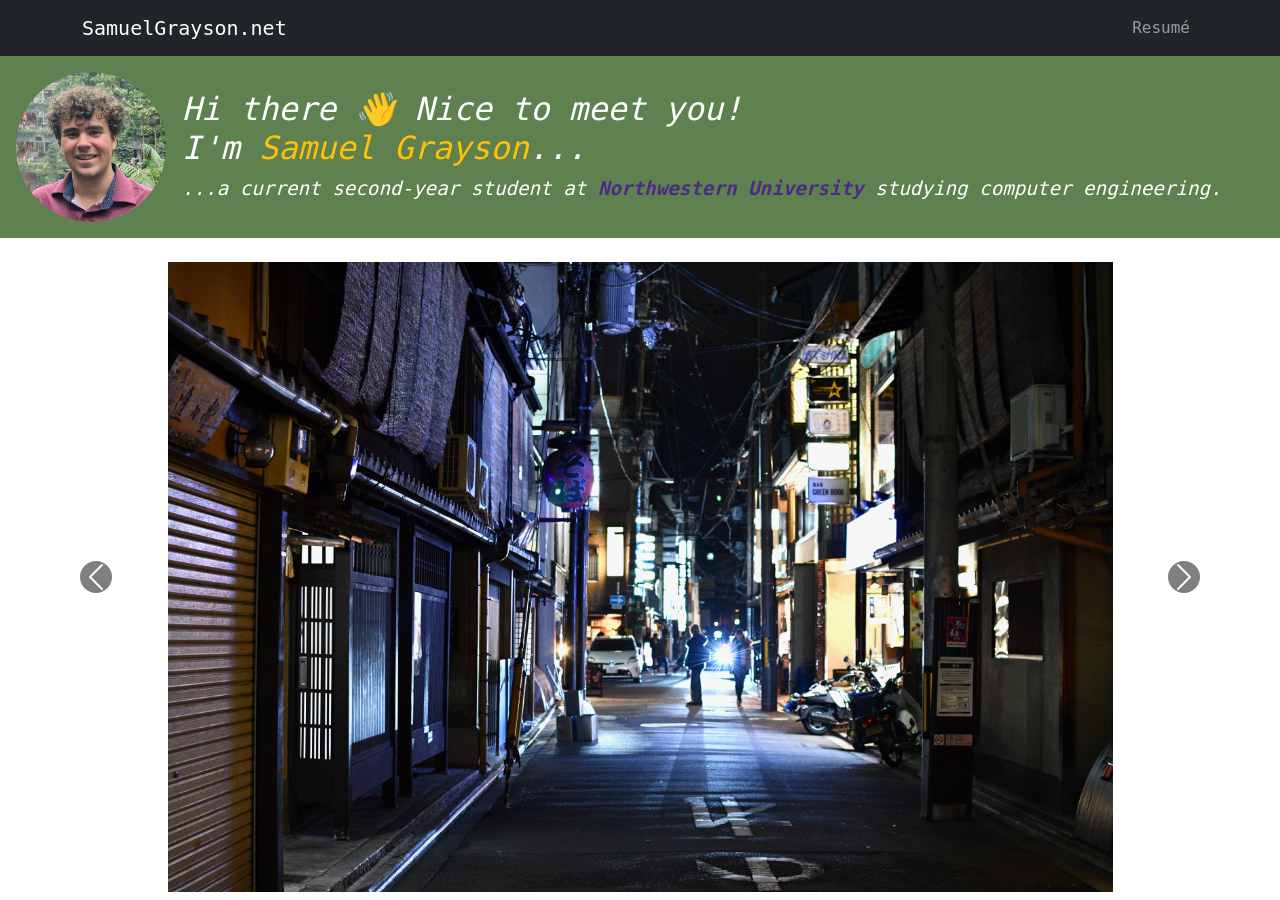
==== index.html @ d47505cc "update my website" ====
<!doctype html>
<html lang="en">
  <head>
    <meta charset="utf-8">
    <meta http-equiv="X-UA-Compatible" content="IE=edge">
    <meta name="viewport" content="width=device-width, initial-scale=1.0">
    <link href="https://cdn.jsdelivr.net/npm/bootstrap@5.3.3/dist/css/bootstrap.min.css" rel="stylesheet" integrity="sha384-QWTKZyjpPEjISv5WaRU9OFeRpok6YctnYmDr5pNlyT2bRjXh0JMhjY6hW+ALEwIH" crossorigin="anonymous">
    <link rel="icon" href="media/favicon.ico" type="image/x-icon">
    <link rel="stylesheet" type="text/css" href="style.css">
    <title>Samuel Grayson's Personal Website</title>
    <style>
      body {
        font-family: 'IBM Plex Mono', monospace;
        margin: 0;
        padding: 0;
      }

      .header {
        display: flex;
        align-items: center;
        justify-content: flex-start;
        padding: 1rem;
        background-color: #5f804f;
      }

      .header img {
        width: 150px;
        height: 150px;
        border-radius: 50%;
        margin-right: 1rem;
        object-fit: cover;
      }

      .header .text-content {
        text-align: left;
        color: white;
        font-style: italic; /* Make text italic */
      }

      .header .text-content h1 {
        margin: 0;
        font-size: 2rem;
      }

      .header .text-content p {
        margin: 0.5rem 0 0;
        font-size: 1.2rem;
      }

      /* Ensure carousel images do not exceed vertical space and use letterboxing */
      #photoCarousel img {
        max-height: 70vh; /* Limit the height to 70% of the viewport height */
        width: 100%; /* Ensure the image spans the full width */
        object-fit: contain; /* Use letterboxing to maintain aspect ratio */
        background-color: white; /* Optional: Add a black background for letterboxing */
      }

      /* Style for black carousel arrows */
      .carousel-control-prev-icon,
      .carousel-control-next-icon {
        background-color: black; /* Set the arrow background color to black */
        border-radius: 50%; /* Optional: Make the arrows circular */
      }
    </style>
  </head>
  <body>
    <!-- Navbar -->
    <nav class="navbar navbar-expand bg-dark navbar-dark">
      <div class="container">
        <a href="#" class="navbar-brand">SamuelGrayson.net</a>
        <div class="collapse navbar-collapse">
          <ul class="navbar-nav ms-auto">
            <li class="nav-item">
              <a href="media/resume.pdf" class="nav-link">Resumé</a>
            </li>
          </ul>
        </div>
      </div>
    </nav>

    <!-- Header Section -->
    <header class="header">
      <img src="media/samuel.png" alt="Photo of Samuel Grayson">
      <div class="text-content">
        <h1>Hi there &#128075; Nice to meet you!<br> I'm <span class="text-warning">Samuel Grayson</span>...</h1>
        <p>
          ...a current second-year student at <span style="color:#4E2A84"><b>Northwestern University</b></span> studying computer engineering.
        </p>
      </div>
    </header>

    <!-- Carousel Section -->
    <div id="photoCarousel" class="carousel slide mt-4" data-bs-ride="carousel">
      <div class="carousel-inner">
        <div class="carousel-item active">
          <img src="media/photo1.jpeg" class="d-block w-100" alt="Photo 1">
        </div>
        <div class="carousel-item">
          <img src="media/photo2.jpeg" class="d-block w-100" alt="Photo 2">
        </div>
        <div class="carousel-item">
          <img src="media/photo3.jpeg" class="d-block w-100" alt="Photo 3">
        </div>
      </div>
      <button class="carousel-control-prev" type="button" data-bs-target="#photoCarousel" data-bs-slide="prev">
        <span class="carousel-control-prev-icon" aria-hidden="true"></span>
        <span class="visually-hidden">Previous</span>
      </button>
      <button class="carousel-control-next" type="button" data-bs-target="#photoCarousel" data-bs-slide="next">
        <span class="carousel-control-next-icon" aria-hidden="true"></span>
        <span class="visually-hidden">Next</span>
      </button>
    </div>

    <script src="https://cdn.jsdelivr.net/npm/bootstrap@5.3.3/dist/js/bootstrap.bundle.min.js" integrity="sha384-YvpcrYf0tY3lHB60NNkmXc5s9fDVZLESaAA55NDzOxhy9GkcIdslK1eN7N6jIeHz" crossorigin="anonymous"></script>
  </body>
</html>
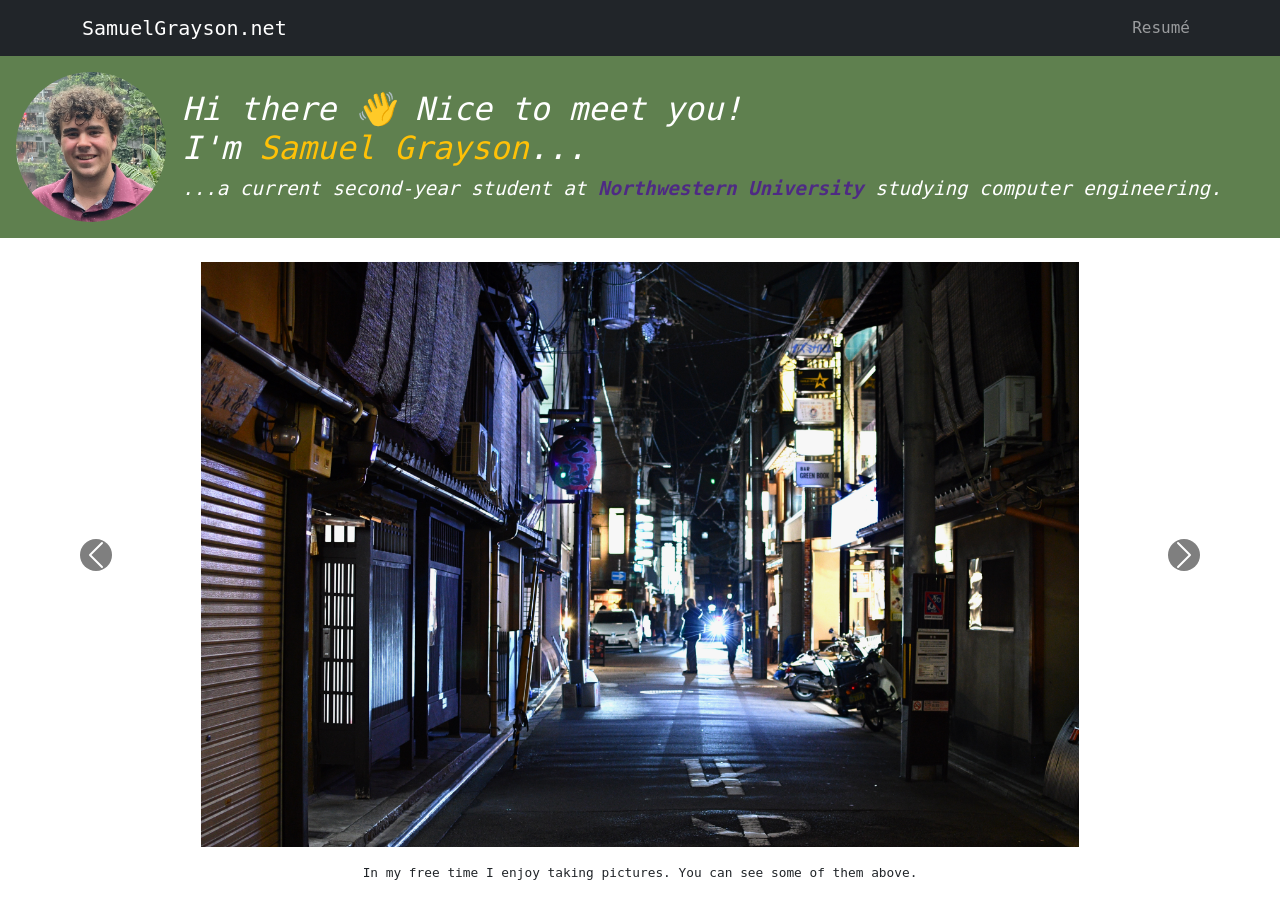
==== commit eb106922: "Update index.html" ====
--- a/index.html
+++ b/index.html
@@ -34,7 +34,7 @@
       .header .text-content {
         text-align: left;
         color: white;
-        font-style: italic; /* Make text italic */
+        font-style: italic; 
       }
 
       .header .text-content h1 {
@@ -47,19 +47,19 @@
         font-size: 1.2rem;
       }
 
-      /* Ensure carousel images do not exceed vertical space and use letterboxing */
+    
       #photoCarousel img {
-        max-height: 70vh; /* Limit the height to 70% of the viewport height */
-        width: 100%; /* Ensure the image spans the full width */
-        object-fit: contain; /* Use letterboxing to maintain aspect ratio */
-        background-color: white; /* Optional: Add a black background for letterboxing */
+        max-height: 65vh; 
+        width: 100%; 
+        object-fit: contain; 
+        background-color: white; 
       }
 
-      /* Style for black carousel arrows */
+
       .carousel-control-prev-icon,
       .carousel-control-next-icon {
-        background-color: black; /* Set the arrow background color to black */
-        border-radius: 50%; /* Optional: Make the arrows circular */
+        background-color: black; 
+        border-radius: 50%; 
       }
     </style>
   </head>
@@ -78,7 +78,7 @@
       </div>
     </nav>
 
-    <!-- Header Section -->
+
     <header class="header">
       <img src="media/samuel.png" alt="Photo of Samuel Grayson">
       <div class="text-content">
@@ -89,7 +89,7 @@
       </div>
     </header>
 
-    <!-- Carousel Section -->
+
     <div id="photoCarousel" class="carousel slide mt-4" data-bs-ride="carousel">
       <div class="carousel-inner">
         <div class="carousel-item active">
@@ -112,6 +112,9 @@
       </button>
     </div>
 
+
+    <p class="text-center mt-3" style="font-size: 0.8rem; font-weight: 300;">In my free time I enjoy taking pictures. You can see some of them above.</p>
+
     <script src="https://cdn.jsdelivr.net/npm/bootstrap@5.3.3/dist/js/bootstrap.bundle.min.js" integrity="sha384-YvpcrYf0tY3lHB60NNkmXc5s9fDVZLESaAA55NDzOxhy9GkcIdslK1eN7N6jIeHz" crossorigin="anonymous"></script>
   </body>
 </html>
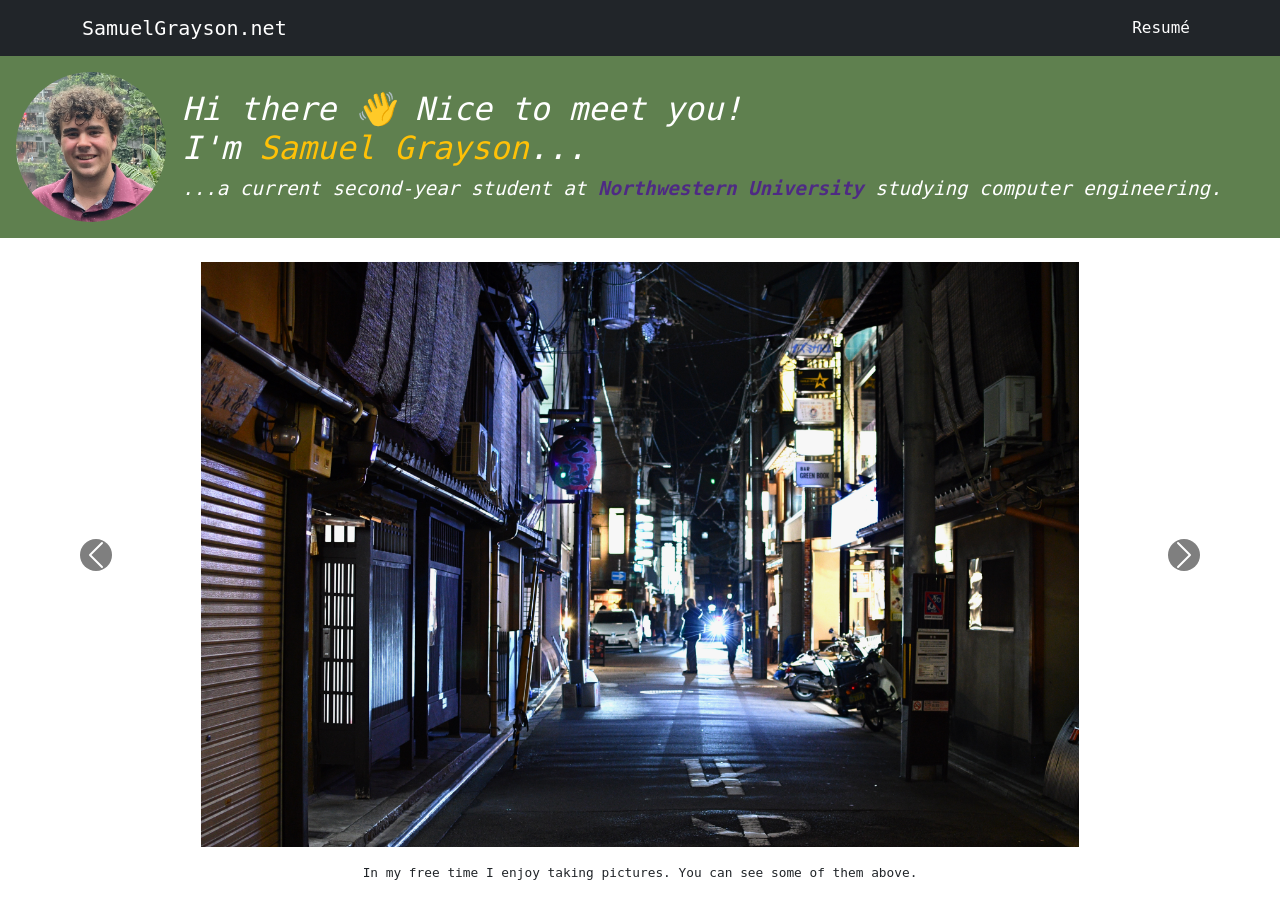
==== commit 5989b2a8: "add rotation" ====
--- a/index.html
+++ b/index.html
@@ -6,7 +6,7 @@
     <meta name="viewport" content="width=device-width, initial-scale=1.0">
     <link href="https://cdn.jsdelivr.net/npm/bootstrap@5.3.3/dist/css/bootstrap.min.css" rel="stylesheet" integrity="sha384-QWTKZyjpPEjISv5WaRU9OFeRpok6YctnYmDr5pNlyT2bRjXh0JMhjY6hW+ALEwIH" crossorigin="anonymous">
     <link rel="icon" href="media/favicon.ico" type="image/x-icon">
-    <link rel="stylesheet" type="text/css" href="style.css">
+    <link rel="stylesheet" type="text/css" href="global.css">
     <title>Samuel Grayson's Personal Website</title>
     <style>
       body {
@@ -83,7 +83,7 @@
       <img src="media/samuel.png" alt="Photo of Samuel Grayson">
       <div class="text-content">
         <h1>Hi there &#128075; Nice to meet you!<br> I'm <span class="text-warning">Samuel Grayson</span>...</h1>
-        <p>
+        <p id="cycling-text">
           ...a current second-year student at <span style="color:#4E2A84"><b>Northwestern University</b></span> studying computer engineering.
         </p>
       </div>
@@ -116,5 +116,31 @@
     <p class="text-center mt-3" style="font-size: 0.8rem; font-weight: 300;">In my free time I enjoy taking pictures. You can see some of them above.</p>
 
     <script src="https://cdn.jsdelivr.net/npm/bootstrap@5.3.3/dist/js/bootstrap.bundle.min.js" integrity="sha384-YvpcrYf0tY3lHB60NNkmXc5s9fDVZLESaAA55NDzOxhy9GkcIdslK1eN7N6jIeHz" crossorigin="anonymous"></script>
+    <script>
+      const sentences = [
+        "...a current second-year student at <span style='color:#4E2A84'><b>Northwestern University</b></span> studying computer engineering.",
+        "...a passionate engineer with a love for problem-solving and innovation.",
+        "...an avid traveler who enjoys exploring the world.",
+        "...an avid traveler who enjoys exploring the world.",
+        "...a tech enthusiast who loves to stay updated with the latest trends in technology.",
+        "...a lifelong learner who believes in the power of education and self-improvement.",
+        "...a creative thinker who enjoys brainstorming and developing new ideas.",
+        "...a team player who values collaboration and teamwork.",
+        "...a problem solver who thrives on challenges and finding solutions.",
+        "...a foodie who loves trying out new restaurants and cuisines.",
+      ];
+
+      let currentIndex = 0; // Start with the first sentence
+      const cyclingTextElement = document.getElementById("cycling-text");
+
+
+      function updateText() {
+        currentIndex = (currentIndex + 1) % sentences.length; // Cycle through the sentences
+        cyclingTextElement.innerHTML = sentences[currentIndex]; // Update the text content
+      }
+
+      // Change the text every 3 seconds
+      setInterval(updateText, 3000);
+    </script>
   </body>
 </html>
--- a/global.css
+++ b/global.css
@@ -0,0 +1,55 @@
+body {
+  font-family: 'IBM Plex Mono', monospace;
+  margin: 0;
+  padding: 0;
+}
+
+.header {
+  display: flex;
+  align-items: center;
+  justify-content: flex-start;
+  padding: 1rem;
+  background-color: #5f804f;
+}
+
+.header img {
+  width: 150px;
+  height: 150px;
+  border-radius: 50%;
+  margin-right: 1rem;
+  object-fit: cover;
+}
+
+.header .text-content {
+  text-align: left;
+  color: white;
+  font-style: italic;
+}
+
+.header .text-content h1 {
+  margin: 0;
+  font-size: 2rem;
+}
+
+.header .text-content p {
+  margin: 0.5rem 0 0;
+  font-size: 1.2rem;
+}
+
+#photoCarousel img {
+  max-height: 65vh;
+  width: 100%;
+  object-fit: contain;
+  background-color: white;
+}
+
+.carousel-control-prev-icon,
+.carousel-control-next-icon {
+  background-color: black;
+  border-radius: 50%;
+}
+
+/* Make nav-item links white */
+.navbar-dark .navbar-nav .nav-link {
+  color: white !important; /* Force the color to white */
+}
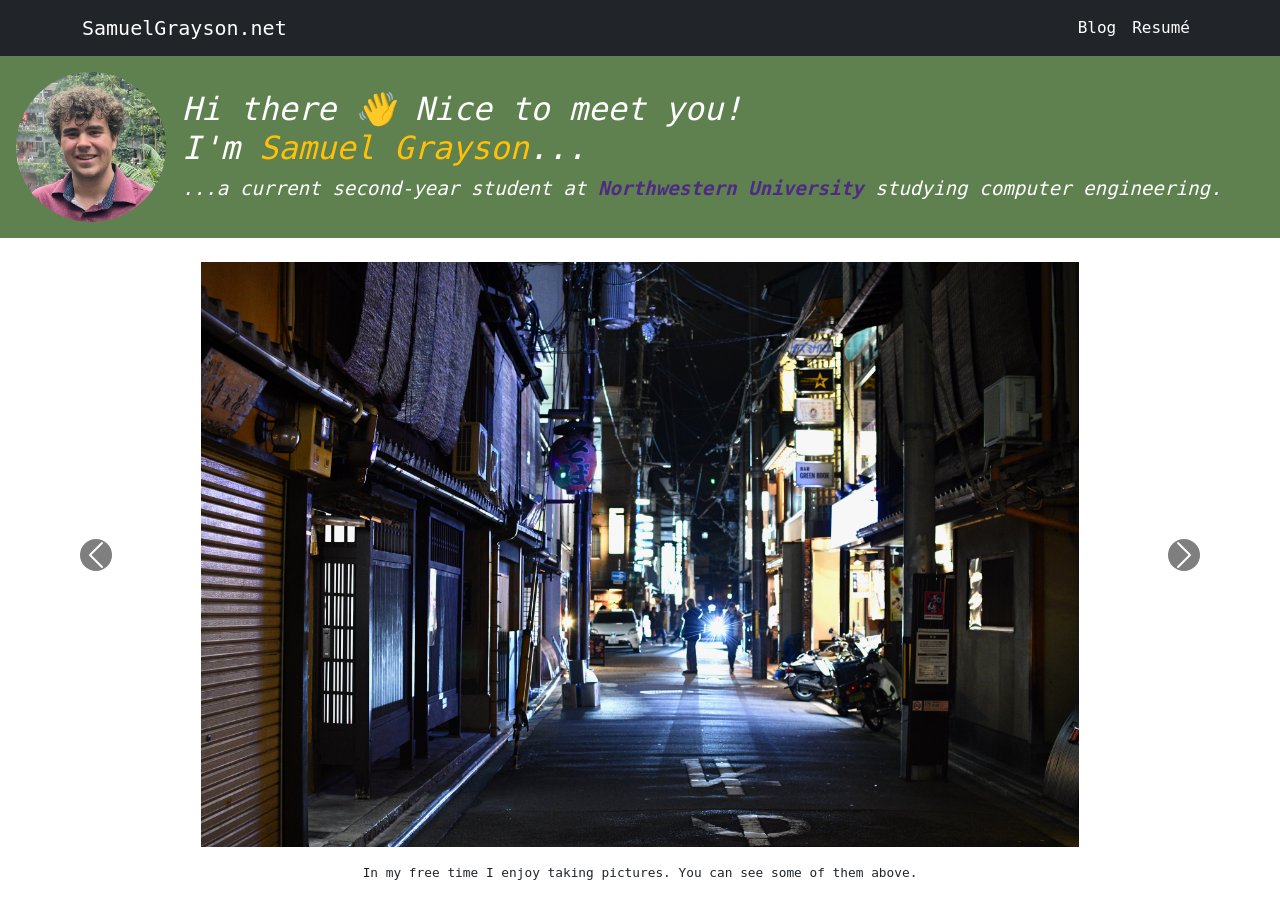
==== commit 204abd18: "add travel blog" ====
--- a/index.html
+++ b/index.html
@@ -70,6 +70,9 @@
         <a href="#" class="navbar-brand">SamuelGrayson.net</a>
         <div class="collapse navbar-collapse">
           <ul class="navbar-nav ms-auto">
+            <li class="nav-item">
+              <a href="blog_main.html" class="nav-link">Blog</a>
+            </li>
             <li class="nav-item">
               <a href="media/resume.pdf" class="nav-link">Resumé</a>
             </li>
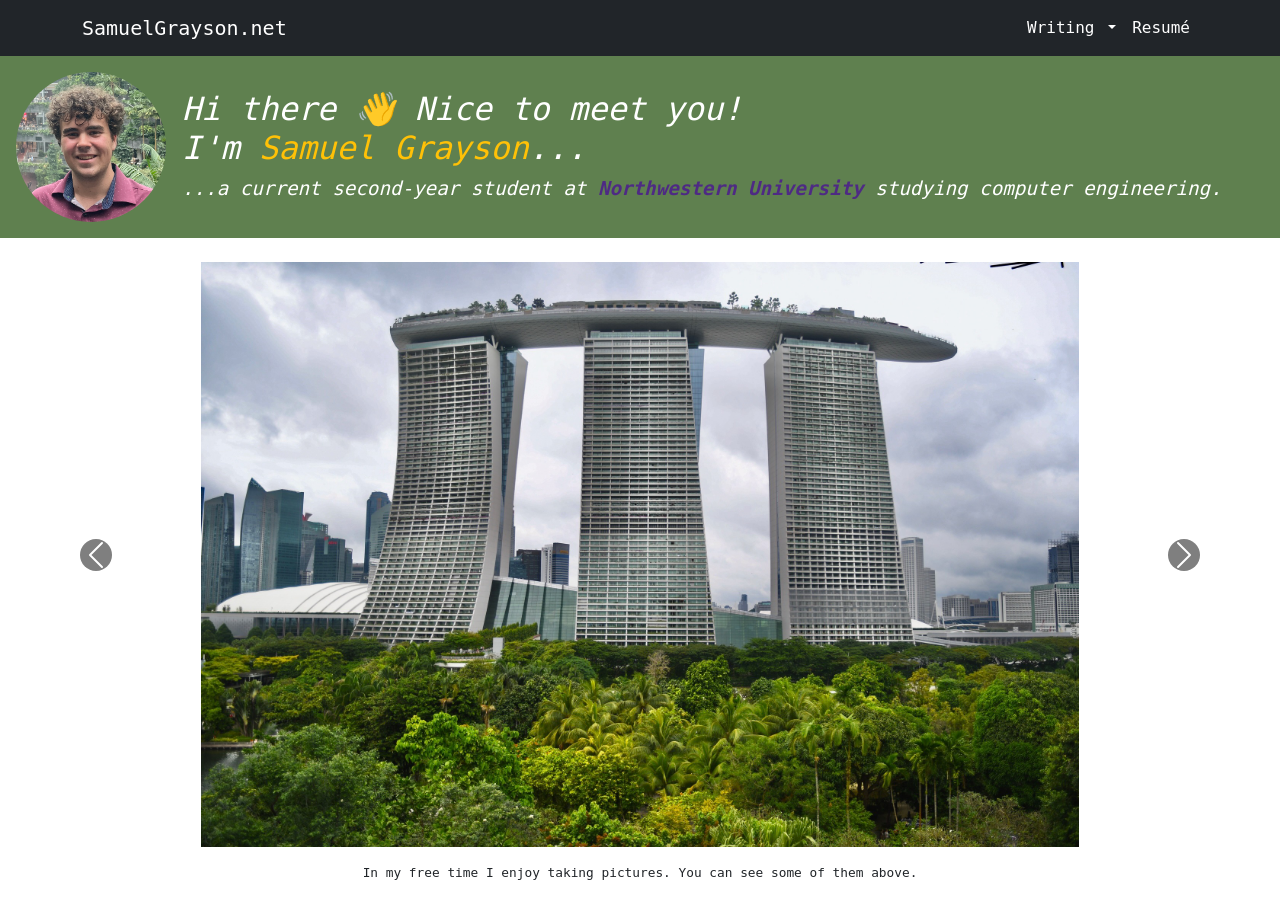
==== commit f9400257: "update and split blogs" ====
--- a/index.html
+++ b/index.html
@@ -70,8 +70,14 @@
         <a href="#" class="navbar-brand">SamuelGrayson.net</a>
         <div class="collapse navbar-collapse">
           <ul class="navbar-nav ms-auto">
-            <li class="nav-item">
-              <a href="blog_main.html" class="nav-link">Blog</a>
+            <li class="nav-item dropdown">
+              <a class="nav-link dropdown-toggle" href="#" id="writingDropdown" role="button" data-bs-toggle="dropdown" aria-expanded="false">
+                Writing
+              </a>
+              <ul class="dropdown-menu" aria-labelledby="writingDropdown">
+                <li><a class="dropdown-item" href="food_travel.html">Food & Travel</a></li>
+                <li><a class="dropdown-item" href="general.html">What I've Been Up To</a></li>
+              </ul>
             </li>
             <li class="nav-item">
               <a href="media/resume.pdf" class="nav-link">Resumé</a>
@@ -96,13 +102,16 @@
     <div id="photoCarousel" class="carousel slide mt-4" data-bs-ride="carousel">
       <div class="carousel-inner">
         <div class="carousel-item active">
-          <img src="media/photo1.jpeg" class="d-block w-100" alt="Photo 1">
+          <img src="media/background1.jpg" class="d-block w-100" alt="Photo 1">
         </div>
         <div class="carousel-item">
-          <img src="media/photo2.jpeg" class="d-block w-100" alt="Photo 2">
+          <img src="media/background2.jpg" class="d-block w-100" alt="Photo 2">
         </div>
         <div class="carousel-item">
-          <img src="media/photo3.jpeg" class="d-block w-100" alt="Photo 3">
+          <img src="media/background3.jpg" class="d-block w-100" alt="Photo 3">
+        </div>
+        <div class="carousel-item">
+          <img src="media/background4.jpg" class="d-block w-100" alt="Photo 4">
         </div>
       </div>
       <button class="carousel-control-prev" type="button" data-bs-target="#photoCarousel" data-bs-slide="prev">
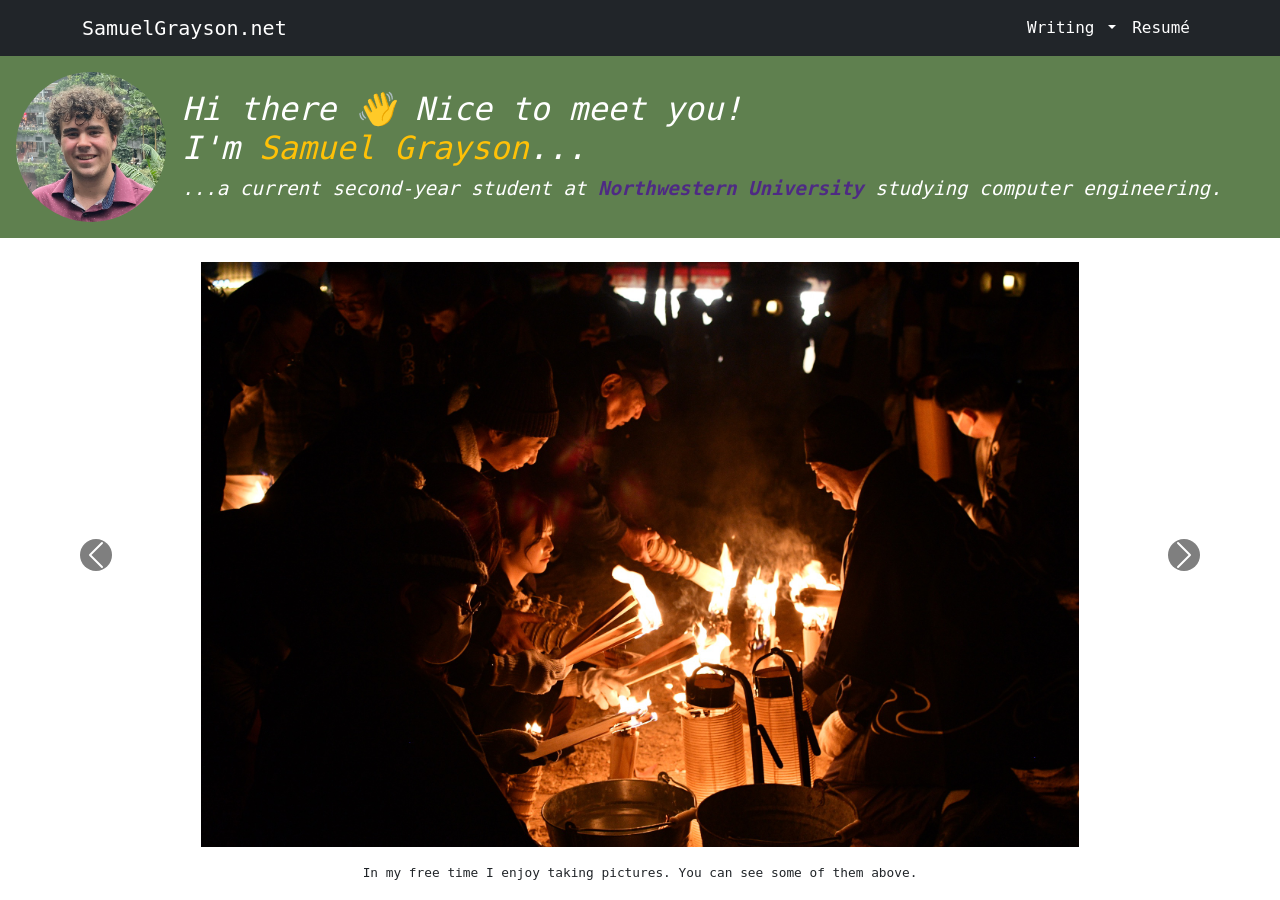
==== commit 4db8229e: "add photos" ====
--- a/index.html
+++ b/index.html
@@ -102,16 +102,22 @@
     <div id="photoCarousel" class="carousel slide mt-4" data-bs-ride="carousel">
       <div class="carousel-inner">
         <div class="carousel-item active">
-          <img src="media/background1.jpg" class="d-block w-100" alt="Photo 1">
+          <img src="media/display1.jpeg" class="d-block w-100" alt="Photo 1">
         </div>
         <div class="carousel-item">
-          <img src="media/background2.jpg" class="d-block w-100" alt="Photo 2">
+          <img src="media/display2.jpeg" class="d-block w-100" alt="Photo 2">
         </div>
         <div class="carousel-item">
-          <img src="media/background3.jpg" class="d-block w-100" alt="Photo 3">
+          <img src="media/display3.jpeg" class="d-block w-100" alt="Photo 3">
         </div>
         <div class="carousel-item">
-          <img src="media/background4.jpg" class="d-block w-100" alt="Photo 4">
+          <img src="media/display4.jpeg" class="d-block w-100" alt="Photo 4">
+        </div>
+        <div class="carousel-item">
+          <img src="media/display5.jpeg" class="d-block w-100" alt="Photo 4">
+        </div>
+        <div class="carousel-item">
+          <img src="media/display6.jpeg" class="d-block w-100" alt="Photo 4">
         </div>
       </div>
       <button class="carousel-control-prev" type="button" data-bs-target="#photoCarousel" data-bs-slide="prev">
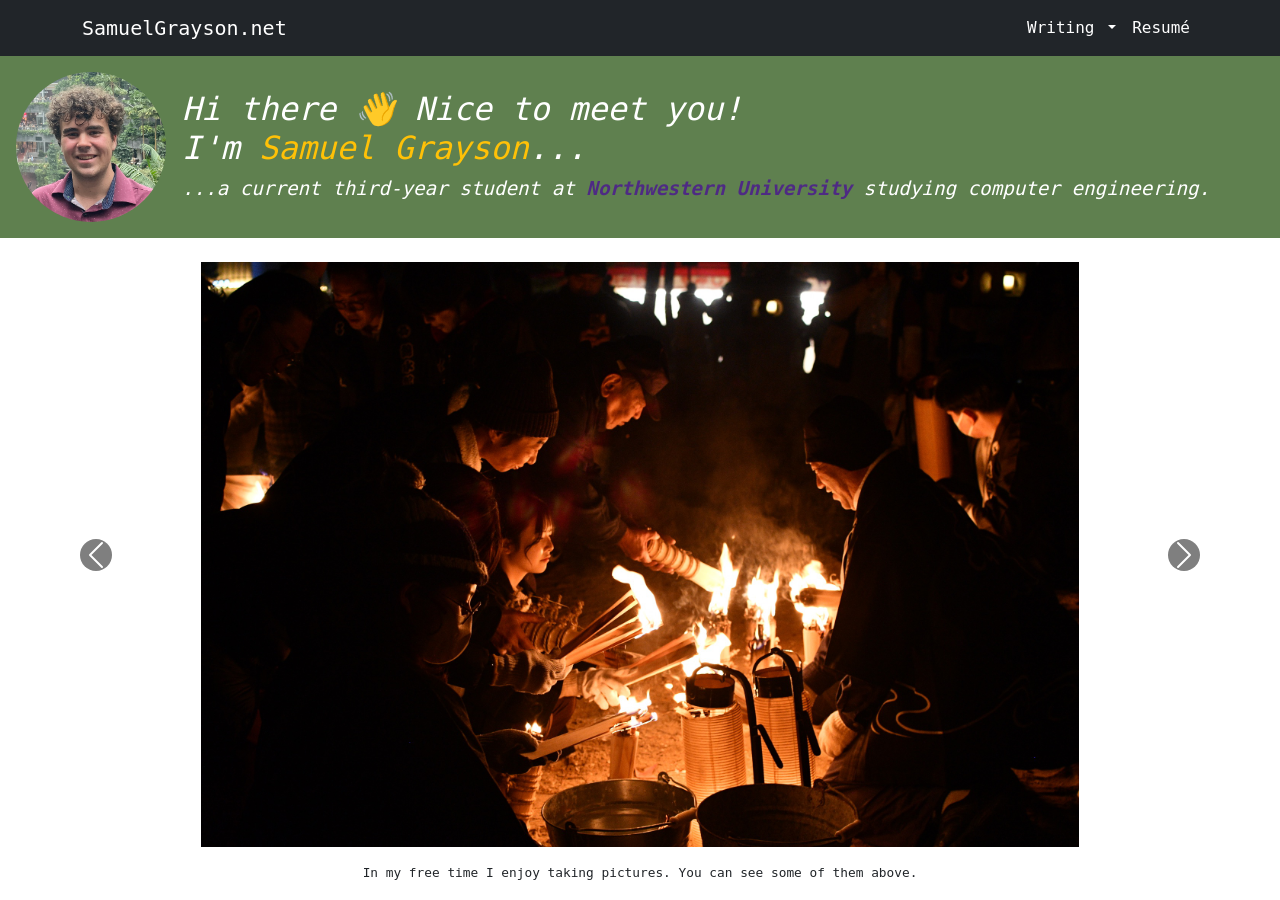
==== commit a0f27437: "Update index.html" ====
--- a/index.html
+++ b/index.html
@@ -93,7 +93,7 @@
       <div class="text-content">
         <h1>Hi there &#128075; Nice to meet you!<br> I'm <span class="text-warning">Samuel Grayson</span>...</h1>
         <p id="cycling-text">
-          ...a current second-year student at <span style="color:#4E2A84"><b>Northwestern University</b></span> studying computer engineering.
+          ...a current third-year student at <span style="color:#4E2A84"><b>Northwestern University</b></span> studying computer engineering.
         </p>
       </div>
     </header>
@@ -136,13 +136,11 @@
     <script src="https://cdn.jsdelivr.net/npm/bootstrap@5.3.3/dist/js/bootstrap.bundle.min.js" integrity="sha384-YvpcrYf0tY3lHB60NNkmXc5s9fDVZLESaAA55NDzOxhy9GkcIdslK1eN7N6jIeHz" crossorigin="anonymous"></script>
     <script>
       const sentences = [
-        "...a current second-year student at <span style='color:#4E2A84'><b>Northwestern University</b></span> studying computer engineering.",
+        "...a current third-year student at <span style='color:#4E2A84'><b>Northwestern University</b></span> studying computer engineering.",
         "...a passionate engineer with a love for problem-solving and innovation.",
         "...an avid traveler who enjoys exploring the world.",
-        "...an avid traveler who enjoys exploring the world.",
         "...a tech enthusiast who loves to stay updated with the latest trends in technology.",
-        "...a lifelong learner who believes in the power of education and self-improvement.",
-        "...a creative thinker who enjoys brainstorming and developing new ideas.",
+        "...a creative thinker who enjoys developing new ideas.",
         "...a team player who values collaboration and teamwork.",
         "...a problem solver who thrives on challenges and finding solutions.",
         "...a foodie who loves trying out new restaurants and cuisines.",
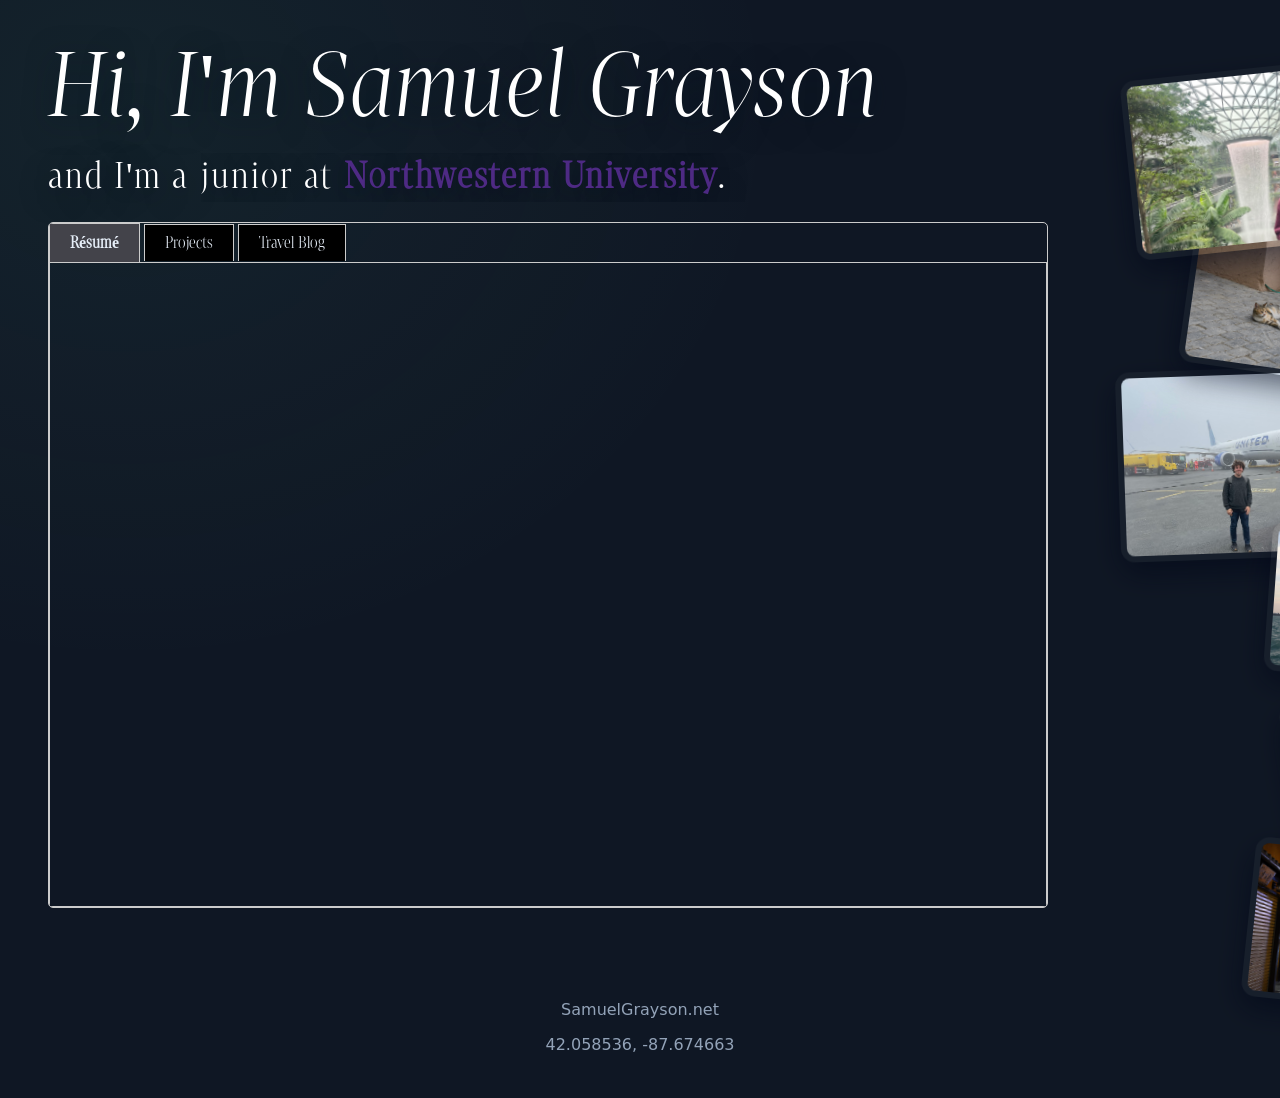
==== commit 63b4fea7: "update website" ====
--- a/index.html
+++ b/index.html
@@ -1,162 +1,188 @@
 <!doctype html>
 <html lang="en">
   <head>
-    <meta charset="utf-8">
-    <meta http-equiv="X-UA-Compatible" content="IE=edge">
-    <meta name="viewport" content="width=device-width, initial-scale=1.0">
-    <link href="https://cdn.jsdelivr.net/npm/bootstrap@5.3.3/dist/css/bootstrap.min.css" rel="stylesheet" integrity="sha384-QWTKZyjpPEjISv5WaRU9OFeRpok6YctnYmDr5pNlyT2bRjXh0JMhjY6hW+ALEwIH" crossorigin="anonymous">
-    <link rel="icon" href="media/favicon.ico" type="image/x-icon">
-    <link rel="stylesheet" type="text/css" href="global.css">
-    <title>Samuel Grayson's Personal Website</title>
+    <meta charset="utf-8" />
+    <meta name="viewport" content="width=device-width,initial-scale=1" />
+    <title>Samuel Grayson's Personal Wesbite</title>
+    <link rel="stylesheet" href="styles.css">
     <style>
-      body {
-        font-family: 'IBM Plex Mono', monospace;
-        margin: 0;
-        padding: 0;
+      /* Add some basic styles for the tabbed content */
+      .tab-container {
+        margin-top: 20px;
+        border: 1px solid #ccc;
+        border-radius: 5px;
+        overflow: hidden;
+        font-family: 'Tbc_l';
       }
-
-      .header {
-        display: flex;
-        align-items: center;
-        justify-content: flex-start;
-        padding: 1rem;
-        background-color: #5f804f;
+      .tab {
+        display: inline-block;
+        padding: 10px 20px;
+        cursor: pointer;
+        background: #000000;
+        border: 1px solid #ccc;
+        border-bottom: none;
       }
-
-      .header img {
-        width: 150px;
-        height: 150px;
-        border-radius: 50%;
-        margin-right: 1rem;
-        object-fit: cover;
+      .tab.active {
+        background: rgb(67, 67, 74);
+        font-weight: bold;
       }
-
-      .header .text-content {
-        text-align: left;
-        color: white;
-        font-style: italic; 
+      .tab-content {
+        display: none;
+        padding: 20px;
+        border: 1px solid #ccc;
       }
-
-      .header .text-content h1 {
-        margin: 0;
-        font-size: 2rem;
+      .tab-content.active {
+        display: block;
       }
-
-      .header .text-content p {
-        margin: 0.5rem 0 0;
-        font-size: 1.2rem;
-      }
-
-    
-      #photoCarousel img {
-        max-height: 65vh; 
-        width: 100%; 
-        object-fit: contain; 
-        background-color: white; 
-      }
-
-
-      .carousel-control-prev-icon,
-      .carousel-control-next-icon {
-        background-color: black; 
-        border-radius: 50%; 
+      /* Style for the iframe */
+      .resume-iframe {
+        width: 100%;
+        height: 600px; /* Adjust height as needed */
+        border: none;
       }
     </style>
   </head>
   <body>
-    <!-- Navbar -->
-    <nav class="navbar navbar-expand bg-dark navbar-dark">
-      <div class="container">
-        <a href="#" class="navbar-brand">SamuelGrayson.net</a>
-        <div class="collapse navbar-collapse">
-          <ul class="navbar-nav ms-auto">
-            <li class="nav-item dropdown">
-              <a class="nav-link dropdown-toggle" href="#" id="writingDropdown" role="button" data-bs-toggle="dropdown" aria-expanded="false">
-                Writing
-              </a>
-              <ul class="dropdown-menu" aria-labelledby="writingDropdown">
-                <li><a class="dropdown-item" href="food_travel.html">Food & Travel</a></li>
-                <li><a class="dropdown-item" href="general.html">What I've Been Up To</a></li>
-              </ul>
-            </li>
-            <li class="nav-item">
-              <a href="media/resume.pdf" class="nav-link">Resumé</a>
-            </li>
-          </ul>
+    <main class="container">
+      <section class="left">
+        <h1 class="title">Hi, I'm Samuel Grayson</h1>
+
+        <div class="subtitle-row">
+          <h2 class="subtitle subtitle-constant">and I'm a</h2>
+          <h2 class="subtitle subtitle-cycle" id="cycling-text">
+            junior at <span style="color:#4E2A84"><b>Northwestern University</b></span>.
+          </h2>
         </div>
-      </div>
-    </nav>
 
+        <!-- Tabbed content box -->
+        <div class="tab-container">
+          <div class="tab active" onclick="showTab('resume')">Résumé</div>
+          <div class="tab" onclick="showTab('projects')">Projects</div>
+          <div class="tab" onclick="showTab('travel')">Travel Blog</div>
 
-    <header class="header">
-      <img src="media/samuel.png" alt="Photo of Samuel Grayson">
-      <div class="text-content">
-        <h1>Hi there &#128075; Nice to meet you!<br> I'm <span class="text-warning">Samuel Grayson</span>...</h1>
-        <p id="cycling-text">
-          ...a current third-year student at <span style="color:#4E2A84"><b>Northwestern University</b></span> studying computer engineering.
-        </p>
-      </div>
-    </header>
+          <div id="resume" class="tab-content active">
+            <!--<h3 class="small-ft">Resume</h3>-->
+            <iframe class="resume-iframe" src="media/resume.pdf" title="Resume"></iframe>
+          </div>
+          <div id="projects" class="tab-content">
+            <h3>Projects</h3>
+            <p>View my projects here:  <a href="general.html">Projects</a></p>
+          </div>
+          <div id="travel" class="tab-content">
+            <h3>Travel Blog</h3>
+            <p>View my travel blog here:  <a href="food_travel.html">Food & Travel</a></p>
+           
+          </div>
+        </div>
+      </section>
 
+      <aside class="right">
+        <div class="floating-photos" aria-hidden="true">
+          <img src="media/photo1.jpeg" alt="photo 1" class="photo p1">
+          <img src="media/photo2.jpeg" alt="photo 2" class="photo p2">
+          <img src="media/photo3.jpeg" alt="photo 3" class="photo p3">
+          <img src="media/photo4.jpeg" alt="photo 4" class="photo p4">
+          <img src="media/photo5.jpeg" alt="photo 5" class="photo p5">
+          <img src="media/photo6.jpeg" alt="photo 6" class="photo p6">
+        </div>
+      </aside>
+    </main>
 
-    <div id="photoCarousel" class="carousel slide mt-4" data-bs-ride="carousel">
-      <div class="carousel-inner">
-        <div class="carousel-item active">
-          <img src="media/display1.jpeg" class="d-block w-100" alt="Photo 1">
-        </div>
-        <div class="carousel-item">
-          <img src="media/display2.jpeg" class="d-block w-100" alt="Photo 2">
-        </div>
-        <div class="carousel-item">
-          <img src="media/display3.jpeg" class="d-block w-100" alt="Photo 3">
-        </div>
-        <div class="carousel-item">
-          <img src="media/display4.jpeg" class="d-block w-100" alt="Photo 4">
-        </div>
-        <div class="carousel-item">
-          <img src="media/display5.jpeg" class="d-block w-100" alt="Photo 4">
-        </div>
-        <div class="carousel-item">
-          <img src="media/display6.jpeg" class="d-block w-100" alt="Photo 4">
-        </div>
-      </div>
-      <button class="carousel-control-prev" type="button" data-bs-target="#photoCarousel" data-bs-slide="prev">
-        <span class="carousel-control-prev-icon" aria-hidden="true"></span>
-        <span class="visually-hidden">Previous</span>
-      </button>
-      <button class="carousel-control-next" type="button" data-bs-target="#photoCarousel" data-bs-slide="next">
-        <span class="carousel-control-next-icon" aria-hidden="true"></span>
-        <span class="visually-hidden">Next</span>
-      </button>
-    </div>
-
-
-    <p class="text-center mt-3" style="font-size: 0.8rem; font-weight: 300;">In my free time I enjoy taking pictures. You can see some of them above.</p>
-
-    <script src="https://cdn.jsdelivr.net/npm/bootstrap@5.3.3/dist/js/bootstrap.bundle.min.js" integrity="sha384-YvpcrYf0tY3lHB60NNkmXc5s9fDVZLESaAA55NDzOxhy9GkcIdslK1eN7N6jIeHz" crossorigin="anonymous"></script>
+    <script src="script.js" defer></script>
     <script>
+      // shorter fragments — the constant "I'm a" is handled by the left element
       const sentences = [
-        "...a current third-year student at <span style='color:#4E2A84'><b>Northwestern University</b></span> studying computer engineering.",
-        "...a passionate engineer with a love for problem-solving and innovation.",
-        "...an avid traveler who enjoys exploring the world.",
-        "...a tech enthusiast who loves to stay updated with the latest trends in technology.",
-        "...a creative thinker who enjoys developing new ideas.",
-        "...a team player who values collaboration and teamwork.",
-        "...a problem solver who thrives on challenges and finding solutions.",
-        "...a foodie who loves trying out new restaurants and cuisines.",
+        " junior at <span style='color:#4E2A84'><b>Northwestern University</b></span>.",
+        " computer engineering major.",
+        " traveler who enjoys exploring the world.",
+        " retro technology enthusiast.",
+        " problem-solving entrepeneur.",
       ];
 
-      let currentIndex = 0; // Start with the first sentence
-      const cyclingTextElement = document.getElementById("cycling-text");
+      const el = document.getElementById("cycling-text");
+      el.style.position = "relative";
+      el.style.overflow = "hidden";
+      el.style.boxSizing = "border-box";
 
+      // preserve height so layout doesn't jump when replacing lines
+      const initialHeight = el.offsetHeight || 36;
+      const extra = 0; // px — tweak if needed
+      el.style.minHeight = (initialHeight + extra) + "px";
 
-      function updateText() {
-        currentIndex = (currentIndex + 1) % sentences.length; // Cycle through the sentences
-        cyclingTextElement.innerHTML = sentences[currentIndex]; // Update the text content
+      let currentIndex = 0;
+
+      const createSpan = (html) => {
+        const s = document.createElement("span");
+        s.innerHTML = html;
+        Object.assign(s.style, {
+          display: "block",
+          position: "absolute",
+          left: "0",
+          right: "0",
+          top: "0",
+          transform: "translateY(0)",
+          opacity: "1",
+          transition: "transform 600ms cubic-bezier(.2,.8,.2,1), opacity 600ms ease",
+        });
+        return s;
+      };
+
+      // start with the first fragment explicitly
+      const startingHTML = sentences[0];
+      let currentSpan = createSpan(startingHTML);
+      el.innerHTML = "";
+      el.appendChild(currentSpan);
+
+      function showNext() {
+        const nextIndex = (currentIndex + 1) % sentences.length;
+        const nextSpan = createSpan(sentences[nextIndex]);
+        nextSpan.style.transform = "translateY(100%)";
+        nextSpan.style.opacity = "0";
+        el.appendChild(nextSpan);
+
+        requestAnimationFrame(() => {
+          currentSpan.style.transform = "translateY(-100%)";
+          currentSpan.style.opacity = "0";
+          nextSpan.style.transform = "translateY(0)";
+          nextSpan.style.opacity = "1";
+        });
+
+        setTimeout(() => {
+          if (currentSpan.parentNode) el.removeChild(currentSpan);
+          currentSpan = nextSpan;
+          currentIndex = nextIndex;
+        }, 700);
       }
 
-      // Change the text every 3 seconds
-      setInterval(updateText, 3000);
+      const rotateInterval = 3000;
+      let timer = setInterval(showNext, rotateInterval);
+
+      el.addEventListener("mouseenter", () => clearInterval(timer));
+      el.addEventListener("mouseleave", () => {
+        clearInterval(timer);
+        timer = setInterval(showNext, rotateInterval);
+      });
+
+      // Tab functionality
+      function showTab(tabName) {
+        const tabs = document.querySelectorAll('.tab');
+        const contents = document.querySelectorAll('.tab-content');
+
+        tabs.forEach(tab => {
+          tab.classList.remove('active');
+        });
+
+        contents.forEach(content => {
+          content.classList.remove('active');
+        });
+
+        document.querySelector(`.tab-content#${tabName}`).classList.add('active');
+        document.querySelector(`.tab[onclick="showTab('${tabName}')"]`).classList.add('active');
+      }
     </script>
+    <footer>
+      <p>SamuelGrayson.net</p>
+      <p>42.058536, -87.674663</p>
+    </footer>
   </body>
 </html>
--- a/styles.css
+++ b/styles.css
@@ -0,0 +1,265 @@
+:root{
+  --bg: #0f1724;
+  --panel: linear-gradient(180deg, rgba(255,255,255,0.03), rgba(255,255,255,0.01));
+  --accent: #6EE7B7;
+  --muted: #93a3b8;
+}
+@font-face {
+    font-family: Tbc_l_i;
+    src: url("fonts/light_i.otf") format("opentype");
+}
+@font-face {
+    font-family: Tbc_l;
+    src: url("fonts/light.otf") format("opentype");
+}
+
+*{box-sizing:border-box}
+html,body{min-height:100%}
+body{
+  margin:0;
+  font-family: 'MyCustomFont', Inter, ui-sans-serif, system-ui, -apple-system, 'Segoe UI', Roboto, 'Helvetica Neue', Arial;
+  background: radial-gradient(farthest-corner at 10% 10%, rgba(110,231,183,0.06), transparent 40%), var(--bg);
+  color: #e6eef8;
+}
+.container{
+  display:flex;
+  min-height:100vh;
+  gap:40px;
+  padding:48px;
+  align-items:flex-start;
+}
+
+.container{ position:relative }
+.left{
+  flex: 0 0 80%;
+  max-width:1000px;
+}
+.title{
+  margin:0 0 24px 0;
+  font-size:90px;
+  line-height:0.9;
+  letter-spacing: 2px;
+  font-family: 'Tbc_l_i';
+  font-weight: 400;
+  color: white;
+  text-shadow: 0 6px 30px rgba(6,20,31,0.7);
+}
+.small-ft{
+  margin:0 0 10px 0;
+  font-size:40px;
+  line-height:0.9;
+  letter-spacing: 2px;
+  font-family: 'Tbc_l';
+  font-weight: 100;
+  color: white;
+  text-shadow: 0 6px 30px rgba(6,20,31,0.7);
+}
+.subtitle{
+  margin:0 0 24px 0;
+  font-size:36px;
+  line-height:0.9;
+  letter-spacing: 2px;
+  font-family: 'Tbc_l';
+  font-weight: 200;
+  color: white;
+  text-shadow: 0 6px 30px rgba(6,20,31,0.7);
+}
+.countries-list{
+  list-style:none;
+  padding:0;
+  margin:8px 0 0 0;
+  display:flex;
+  flex-direction:column;
+  gap:14px;
+}
+.countries-list a{
+  display:block;
+  text-decoration:none;
+  color:var(--accent);
+  font-size:20px;
+  background: rgba(255,255,255,0.02);
+  padding:12px 16px;
+  border-radius:10px;
+  width:fit-content;
+  transition: transform .18s ease, box-shadow .18s ease, background .18s ease;
+}
+.countries-list a:hover,
+.countries-list a:focus{
+  transform: translateY(-4px) scale(1.01);
+  box-shadow: 0 10px 30px rgba(2,6,23,0.6);
+  background: rgba(255,255,255,0.04);
+}
+.countries-list a:focus { outline: 3px solid rgba(110,231,183,0.18); outline-offset:4px }
+
+.right{
+  flex:1;
+  position:relative;
+  min-height:420px;
+  display:flex;
+  align-items:center;
+  justify-content:center;
+}
+.floating-photos{
+  position:relative;
+  width:360px;
+  height:520px;
+}
+.photo{
+  position:absolute;
+  border-radius:14px;
+  box-shadow: 0 12px 30px rgba(2,6,23,0.6);
+  object-fit:cover;
+  width:260px;
+  height:180px;
+  will-change: transform, filter;
+  transition: transform 0.9s cubic-bezier(.2,.9,.26,1), filter .6s ease;
+  border: 6px solid rgba(255,255,255,0.03);
+}
+.p1{ top:20px; left:40px; transform: rotate(-6deg); animation: float1 6s ease-in-out infinite; width:260px; height:180px; z-index:14 }
+.p2{ top:160px; left:100px; transform: rotate(8deg); animation: float2 7s ease-in-out infinite; width:240px; height:170px; z-index:12 }
+.p3{ top:320px; left:30px; transform: rotate(-2deg); animation: float3 8s ease-in-out infinite; width:280px; height:190px; z-index:10 }
+.p4{ top:480px; left:180px; transform: rotate(4deg); animation: float4 6.8s ease-in-out infinite; width:220px; height:150px; z-index:13 }
+.p5{ top:640px; left:200px; transform: rotate(-10deg); animation: float5 7.6s ease-in-out infinite; width:200px; height:140px; z-index:9 }
+.p6{ top:800px; left:160px; transform: rotate(6deg); animation: float6 9s ease-in-out infinite; width:240px; height:160px; z-index:11 }
+.p7{ top:960px; left:8px; transform: rotate(-12deg); animation: float2 6.4s ease-in-out infinite; width:180px; height:120px; z-index:8 }
+.p8{ top:1100px; left:12px; transform: rotate(10deg); animation: float1 7.2s ease-in-out infinite; width:240px; height:170px; z-index:7 }
+.p9{ top:1280px; left:220px; transform: rotate(-4deg); animation: float3 8.4s ease-in-out infinite; width:200px; height:150px; z-index:6 }
+.p10{ top:1440px; left:90px; transform: rotate(3deg); animation: float4 6.6s ease-in-out infinite; width:140px; height:100px; z-index:5 }
+.p11{ top:1600px; left:6px; transform: rotate(14deg); animation: float5 7.8s ease-in-out infinite; width:160px; height:110px; z-index:4 }
+.p12{ top: 1700px; left:260px; transform: rotate(-8deg); animation: float6 8.8s ease-in-out infinite; width:240px; height:170px; z-index:3 }
+.p13{ top: 1920px; left:260px; transform: rotate(2deg); animation: float1 7.4s ease-in-out infinite; width:160px; height:110px; z-index:2 }
+.p14{ top:2080px; left:140px; transform: rotate(-14deg); animation: float2 6.2s ease-in-out infinite; width:180px; height:120px; z-index:1 }
+.p15{ top:2260px; left:320px; transform: rotate(12deg); animation: float5 9.2s ease-in-out infinite; width:220px; height:150px; z-index:0 }
+.p16{ top:2400px; left:40px; transform: rotate(-6deg); animation: float1 6s ease-in-out infinite; width:260px; height:180px; z-index:14 }
+.p17{ top:2620px; left:250px; transform: rotate(8deg); animation: float2 7s ease-in-out infinite; width:240px; height:170px; z-index:12 }
+
+@keyframes float1{
+  0%{ transform: translateY(0) rotate(-6deg)}
+  50%{ transform: translateY(-18px) rotate(-4deg)}
+  100%{ transform: translateY(0) rotate(-6deg)}
+}
+@keyframes float2{
+  0%{ transform: translateY(0) rotate(8deg)}
+  50%{ transform: translateY(-26px) rotate(6deg)}
+  100%{ transform: translateY(0) rotate(8deg)}
+}
+@keyframes float3{
+  0%{ transform: translateY(0) rotate(-2deg)}
+  50%{ transform: translateY(-14px) rotate(0deg)}
+  100%{ transform: translateY(0) rotate(-2deg)}
+}
+
+@keyframes float4{
+  0%{ transform: translateY(0) rotate(4deg)}
+  50%{ transform: translateY(-20px) rotate(6deg)}
+  100%{ transform: translateY(0) rotate(4deg)}
+}
+@keyframes float5{
+  0%{ transform: translateY(0) rotate(-10deg)}
+  50%{ transform: translateY(-30px) rotate(-6deg)}
+  100%{ transform: translateY(0) rotate(-10deg)}
+}
+@keyframes float6{
+  0%{ transform: translateY(0) rotate(6deg)}
+  50%{ transform: translateY(-12px) rotate(8deg)}
+  100%{ transform: translateY(0) rotate(6deg)}
+}
+
+@media (max-width:900px){
+  .container{flex-direction:column;padding:28px}
+  .left{flex-basis:auto}
+  .title{font-size:56px}
+  .right{order:2}
+  .floating-photos{width:100%;height:260px}
+  .photo{position:relative;left:auto;top:auto;margin:8px}
+}
+
+footer{
+  text-align:center;
+  padding:28px 12px;
+  color:var(--muted);
+}
+
+
+.country-preview{
+  position:absolute;
+  left:50%;
+  
+  transform:translateX(calc(-55%));
+  top:50%; 
+  pointer-events:none; 
+  z-index:50;
+  transition:opacity .12s ease, transform .12s ease;
+  opacity:0;
+}
+.country-preview[aria-hidden="false"]{ opacity:1 }
+.country-preview__panel{
+  pointer-events:auto;
+  width:1000px; 
+  max-width:60%;
+  margin:0 12px;
+  border-radius:12px;
+  padding:18px;
+  display:flex;
+  flex-direction:column; 
+  gap:12px;
+  align-items:flex-start;
+}
+.country-preview__photo{
+  width:100%; 
+  height:auto;
+  aspect-ratio:16/9;
+  object-fit:cover;
+  border-radius:10px;
+  border: none;
+}
+.country-preview__text{ color:#e6eef8; width:100%; }
+.country-preview__title{ margin:0 0 8px 0; font-size:20px }
+.country-preview__summary{ margin:0; color:var(--muted); font-size:15px }
+
+@media (max-width:900px){
+  .country-preview__panel{ width:100%; max-width:100%; }
+  .country-preview__photo{ display:block }
+}
+
+.subtitle-row {
+  display: flex;
+  align-items: center; 
+  gap: 0.7rem;
+  line-height: 1.35;
+  white-space: nowrap;
+}
+
+.subtitle,
+.subtitle-row h2 {
+  margin: 0;
+  font-family: 'Tbc_l', inherit;
+  font-size: 36px;
+  font-weight: 200;
+  vertical-align: middle;
+}
+
+.subtitle-constant {
+  display: inline-flex;
+  align-items: center;
+  white-space: nowrap;
+
+}
+
+.subtitle-cycle {
+  display: inline-flex;
+  align-items: center;
+  overflow: hidden;       
+  line-height: inherit;
+  min-width: 50ch;
+}
+
+.subtitle-cycle > span {
+  display: inline-block;
+  line-height: inherit;
+}
+
+@media (max-width: 540px) {
+  .subtitle, .subtitle-row h2 { font-size: 20px; }
+  .subtitle-cycle { min-width: 10ch; padding-bottom: 0; }
+}
